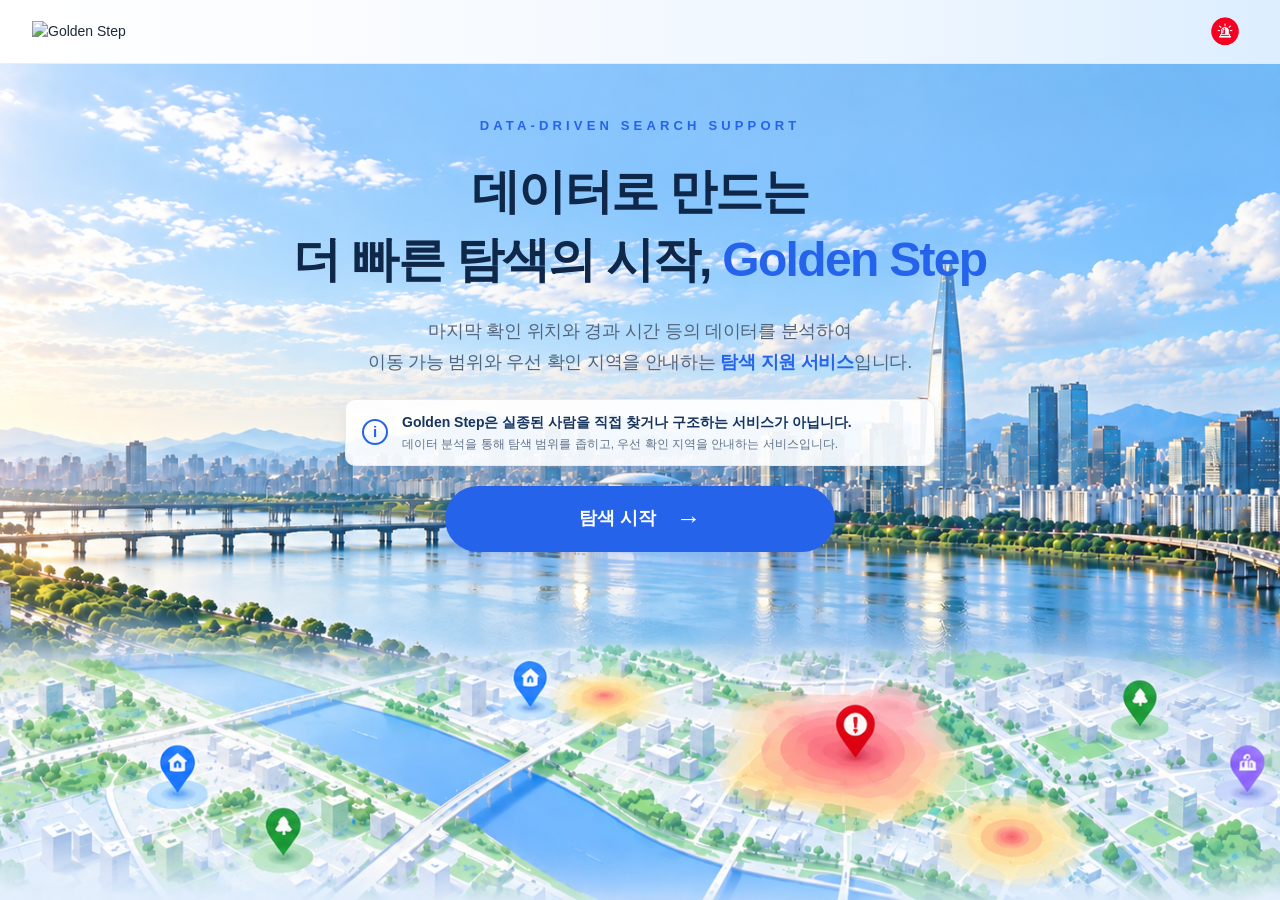
==== index.html @ 585c3cc8 "[FEAT] 메인페이지 UI 및 에셋 적용" ====
<!DOCTYPE html>
<html lang="ko">

<head>
  <meta charset="UTF-8">
  <meta name="viewport" content="width=device-width, initial-scale=1.0">

  <title>Golden Step</title>

  <link rel="stylesheet" crossorigin
    href="https://cdn.jsdelivr.net/gh/orioncactus/pretendard/dist/web/static/pretendard.css">
  <link rel="stylesheet" href="./css/common.css">
  <link rel="stylesheet" href="./css/main.css">
</head>

<body>
  <header class="header">
    <div class="header-inner">
      <a class="header-logo" href="./index.html">
        <img src="./assets/images/golden-step-logo.png" alt="Golden Step">
      </a>

      <button class="emergency-button" type="button" aria-label="112 긴급 신고"></button>
    </div>
  </header>

  <main class="main">
    <section class="hero">
      <div class="hero-overlay"></div>

      <div class="hero-content">
        <p class="hero-eyebrow">
          DATA-DRIVEN SEARCH SUPPORT
        </p>

        <h1 class="hero-title">
          데이터로 만드는<br>
          더 빠른 탐색의 시작,
          <strong>Golden Step</strong>
        </h1>

        <p class="hero-description">
          마지막 확인 위치와 경과 시간 등의 데이터를 분석하여<br>
          이동 가능 범위와 우선 확인 지역을 안내하는
          <strong>탐색 지원 서비스</strong>입니다.
        </p>

        <div class="hero-notice">
          <div class="notice-icon" aria-hidden="true">i</div>

          <div class="notice-content">
            <p class="notice-title">
              Golden Step은 실종된 사람을 직접 찾거나 구조하는 서비스가 아닙니다.
            </p>

            <p class="notice-description">
              데이터 분석을 통해 탐색 범위를 좁히고, 우선 확인 지역을 안내하는 서비스입니다.
            </p>
          </div>
        </div>

        <a class="hero-button" href="#">
          <span>탐색 시작</span>
          <span class="hero-button-arrow" aria-hidden="true">→</span>
        </a>
      </div>
    </section>
  </main>

  <script src="./js/main.js"></script>
</body>

</html>
---- css/common.css ----
:root {
  --color-primary: #2563eb;
  --color-primary-light: #eff6ff;

  --color-background: #f8fafc;
  --color-surface: #ffffff;

  --color-danger: #dc2626;

  --color-gray-900: #1f2937;
  --color-gray-700: #4b5563;
  --color-gray-400: #9ca3af;
  --color-gray-200: #e5e7eb;
  --color-gray-50: #f8fafc;

  --color-priority-low: #5b9bd5;
  --color-priority-medium: #d8a23a;
  --color-priority-high: #c96868;

  --max-content-width: 1200px;
}

* {
  box-sizing: border-box;
  margin: 0;
  padding: 0;
}

html {
  font-size: 16px;
}

body {
  min-width: 320px;
  background-color: var(--color-background);
  color: var(--color-gray-900);
  font-family:
    "Pretendard",
    -apple-system,
    BlinkMacSystemFont,
    "Segoe UI",
    sans-serif;
  font-size: 14px;
  font-weight: 400;
  line-height: 1.5;
}

button,
input,
select,
textarea {
  font: inherit;
}

button {
  border: 0;
  cursor: pointer;
}

a {
  color: inherit;
  text-decoration: none;
}

img {
  display: block;
  max-width: 100%;
}

.container {
  width: min(100% - 40px, var(--max-content-width));
  margin: 0 auto;
}

.page-title {
  font-size: 24px;
  font-weight: 700;
}

.section-title {
  font-size: 20px;
  font-weight: 600;
}

.card-title {
  font-size: 16px;
  font-weight: 600;
}

.caption {
  color: var(--color-gray-700);
  font-size: 12px;
  font-weight: 400;
}

.btn {
  display: inline-flex;
  align-items: center;
  justify-content: center;
  min-height: 44px;
  padding: 0 20px;
  border-radius: 8px;
  font-size: 14px;
  font-weight: 600;
}

.btn-primary {
  background-color: var(--color-primary);
  color: var(--color-surface);
}

.btn-primary:hover {
  opacity: 0.9;
}
---- css/main.css ----
.header {
  position: relative;
  z-index: 10;
  width: 100%;
  height: 64px;
  background: linear-gradient(90deg,
      #ffffff 0%,
      #f8fbff 35%,
      #eef6ff 70%,
      #dceeff 100%);
  border-bottom: 1px solid rgb(219 234 254 / 70%);
}

.header-inner {
  display: flex;
  align-items: center;
  justify-content: space-between;
  width: min(100% - 64px, 1340px);
  height: 100%;
  margin: 0 auto;
}

.header-logo {
  display: flex;
  align-items: center;
  flex-shrink: 0;
}

.header-logo img {
  display: block;
  width: 170px;
  height: auto;
  object-fit: contain;
}

.emergency-button {
  width: 46px;
  height: 46px;
  flex-shrink: 0;
  padding: 0;
  border: 0;
  background-color: transparent;
  background-image: url("../assets/icons/emergency-button.png");
  background-position: center;
  background-repeat: no-repeat;
  background-size: contain;
}

.main {
  width: 100%;
}

.hero {
  position: relative;
  width: 100%;
  min-height: calc(100vh - 64px);
  overflow: hidden;
  background-image: url("../assets/images/main-hero-map.png");
  background-position: center top;
  background-repeat: no-repeat;
  background-size: cover;
}

.hero-overlay {
  position: absolute;
  inset: 0;
  z-index: 0;
  background:
    linear-gradient(180deg,
      rgb(255 255 255 / 38%) 0%,
      rgb(255 255 255 / 26%) 28%,
      rgb(255 255 255 / 8%) 55%,
      transparent 75%);
}

.hero-content {
  position: relative;
  z-index: 1;
  display: flex;
  align-items: center;
  flex-direction: column;
  width: min(100% - 40px, 1100px);
  margin: 0 auto;
  padding-top: 52px;
  text-align: center;
}

.hero-eyebrow {
  margin-bottom: 22px;
  color: var(--color-primary);
  font-size: 13px;
  font-weight: 600;
  letter-spacing: 0.32em;
}

.hero-title {
  margin: 0;
  color: #0f2748;
  font-size: 48px;
  font-weight: 700;
  line-height: 1.42;
  letter-spacing: -0.035em;
}

.hero-title strong {
  color: var(--color-primary);
  font-weight: 700;
}

.hero-description {
  margin-top: 22px;
  color: #52657e;
  font-size: 18px;
  font-weight: 400;
  line-height: 1.75;
  letter-spacing: -0.015em;
}

.hero-description strong {
  color: var(--color-primary);
  font-weight: 600;
}

.hero-notice {
  display: flex;
  align-items: center;
  width: 590px;
  margin-top: 20px;
  padding: 12px 16px;
  border: 1px solid rgb(229 231 235 / 80%);
  border-radius: 10px;
  background-color: rgb(255 255 255 / 90%);
  box-shadow: 0 4px 16px rgb(15 23 42 / 5%);
  text-align: left;
}

.notice-icon {
  display: flex;
  align-items: center;
  justify-content: center;
  width: 26px;
  height: 26px;
  margin-right: 14px;
  flex-shrink: 0;
  border: 2px solid var(--color-primary);
  border-radius: 50%;
  color: var(--color-primary);
  font-size: 15px;
  font-weight: 700;
}

.notice-content {
  min-width: 0;
}

.notice-title {
  color: #17345f;
  font-size: 14px;
  font-weight: 600;
  line-height: 1.5;
}

.notice-description {
  margin-top: 2px;
  color: #60728a;
  font-size: 12px;
  font-weight: 400;
  line-height: 1.5;
}

.hero-button {
  display: flex;
  align-items: center;
  justify-content: center;
  gap: 20px;
  width: 390px;
  height: 66px;
  margin-top: 20px;
  border-radius: 999px;
  background-color: var(--color-primary);
  box-shadow: 0 10px 30px rgb(37 99 235 / 24%);
  color: var(--color-surface);
  font-size: 18px;
  font-weight: 600;
  transition:
    transform 0.2s ease,
    box-shadow 0.2s ease,
    background-color 0.2s ease;
}

.hero-button:hover {
  background-color: #1d4ed8;
  box-shadow: 0 14px 34px rgb(37 99 235 / 30%);
  transform: translateY(-2px);
}

.hero-button-arrow {
  font-size: 25px;
  font-weight: 400;
  line-height: 1;
}

@media (max-width: 900px) {
  .header-inner {
    width: min(100% - 40px, 1340px);
  }

  .header-logo img {
    width: 205px;
  }

  .emergency-button {
    width: 58px;
    height: 58px;
  }

  .hero {
    background-position: center top;
  }

  .hero-content {
    padding-top: 48px;
  }

  .hero-title {
    font-size: 42px;
  }

  .hero-description {
    font-size: 17px;
  }

  .hero-notice {
    width: min(590px, 90%);
  }
}

@media (max-width: 600px) {
  .header {
    height: 76px;
  }

  .header-inner {
    width: calc(100% - 32px);
  }

  .header-logo img {
    width: 165px;
  }

  .emergency-button {
    width: 48px;
    height: 48px;
  }

  .hero {
    min-height: calc(100vh - 76px);
    background-position: center top;
  }

  .hero-overlay {
    background:
      linear-gradient(180deg,
        rgb(255 255 255 / 55%) 0%,
        rgb(255 255 255 / 35%) 45%,
        rgb(255 255 255 / 8%) 75%,
        transparent 100%);
  }

  .hero-content {
    width: calc(100% - 32px);
    padding-top: 40px;
  }

  .hero-eyebrow {
    margin-bottom: 16px;
    font-size: 10px;
    letter-spacing: 0.22em;
  }

  .hero-title {
    font-size: 32px;
    line-height: 1.4;
  }

  .hero-description {
    margin-top: 18px;
    font-size: 15px;
    line-height: 1.65;
  }

  .hero-description br {
    display: none;
  }

  .hero-notice {
    width: 100%;
    margin-top: 18px;
    padding: 12px 14px;
  }

  .notice-icon {
    width: 24px;
    height: 24px;
    margin-right: 10px;
    font-size: 13px;
  }

  .notice-title {
    font-size: 12px;
  }

  .notice-description {
    font-size: 11px;
  }

  .hero-button {
    width: min(100%, 360px);
    height: 58px;
    margin-top: 18px;
    font-size: 16px;
  }

  .hero-button-arrow {
    font-size: 22px;
  }
}
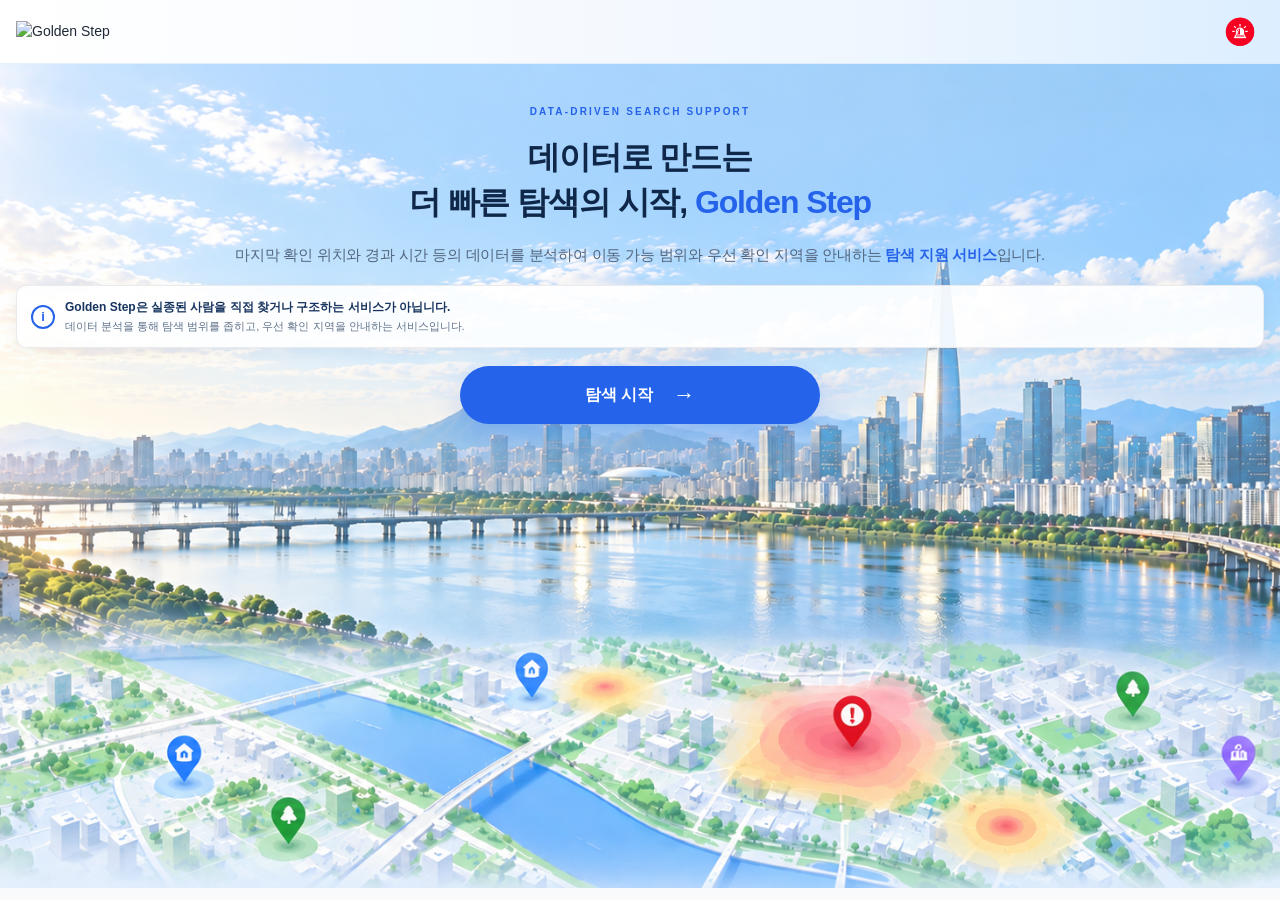
==== commit e92439d7: "[FEAT] 탐색정보 입력 화면 구현" ====
--- a/index.html
+++ b/index.html
@@ -59,7 +59,7 @@
           </div>
         </div>
 
-        <a class="hero-button" href="#">
+        <a class="hero-button" href="./search-form.html">
           <span>탐색 시작</span>
           <span class="hero-button-arrow" aria-hidden="true">→</span>
         </a>
--- a/css/common.css
+++ b/css/common.css
@@ -111,4 +111,86 @@
 
 .btn-primary:hover {
   opacity: 0.9;
+}
+
+.header {
+  position: relative;
+  z-index: 10;
+  width: 100%;
+  height: 64px;
+  background: linear-gradient(90deg,
+      #ffffff 0%,
+      #f8fbff 35%,
+      #eef6ff 70%,
+      #dceeff 100%);
+  border-bottom: 1px solid rgb(219 234 254 / 70%);
+}
+
+.header-inner {
+  display: flex;
+  align-items: center;
+  justify-content: space-between;
+  width: min(100% - 64px, 1340px);
+  height: 100%;
+  margin: 0 auto;
+}
+
+.header-logo {
+  display: flex;
+  align-items: center;
+  flex-shrink: 0;
+}
+
+.header-logo img {
+  display: block;
+  width: 170px;
+  height: auto;
+  object-fit: contain;
+}
+
+.emergency-button {
+  width: 46px;
+  height: 46px;
+  flex-shrink: 0;
+  padding: 0;
+  border: 0;
+  background-color: transparent;
+  background-image: url("../assets/icons/emergency-button.png");
+  background-position: center;
+  background-repeat: no-repeat;
+  background-size: contain;
+}
+
+@media (max-width: 900px) {
+  .header-inner {
+    width: min(100% - 40px, 1340px);
+  }
+}
+
+.header-logo img {
+  width: 205px;
+}
+
+.emergency-button {
+  width: 58px;
+  height: 58px;
+}
+
+@media (max-width: 600px) {
+  .header {
+    height: 76px;
+  }
+}
+
+.header-inner {
+  width: calc(100% - 32px);
+}
+
+.header-logo img {
+  width: 165px;
+}
+
+.emergency-button {
+  width: 48px;
+  height: 48px;
 }
--- a/css/main.css
+++ b/css/main.css
@@ -1,51 +1,3 @@
-.header {
-  position: relative;
-  z-index: 10;
-  width: 100%;
-  height: 64px;
-  background: linear-gradient(90deg,
-      #ffffff 0%,
-      #f8fbff 35%,
-      #eef6ff 70%,
-      #dceeff 100%);
-  border-bottom: 1px solid rgb(219 234 254 / 70%);
-}
-
-.header-inner {
-  display: flex;
-  align-items: center;
-  justify-content: space-between;
-  width: min(100% - 64px, 1340px);
-  height: 100%;
-  margin: 0 auto;
-}
-
-.header-logo {
-  display: flex;
-  align-items: center;
-  flex-shrink: 0;
-}
-
-.header-logo img {
-  display: block;
-  width: 170px;
-  height: auto;
-  object-fit: contain;
-}
-
-.emergency-button {
-  width: 46px;
-  height: 46px;
-  flex-shrink: 0;
-  padding: 0;
-  border: 0;
-  background-color: transparent;
-  background-image: url("../assets/icons/emergency-button.png");
-  background-position: center;
-  background-repeat: no-repeat;
-  background-size: contain;
-}
-
 .main {
   width: 100%;
 }
@@ -200,128 +152,94 @@
   line-height: 1;
 }
 
-@media (max-width: 900px) {
-  .header-inner {
-    width: min(100% - 40px, 1340px);
-  }
-
-  .header-logo img {
-    width: 205px;
-  }
-
-  .emergency-button {
-    width: 58px;
-    height: 58px;
-  }
-
-  .hero {
-    background-position: center top;
-  }
-
-  .hero-content {
-    padding-top: 48px;
-  }
-
-  .hero-title {
-    font-size: 42px;
-  }
-
-  .hero-description {
-    font-size: 17px;
-  }
-
-  .hero-notice {
-    width: min(590px, 90%);
-  }
-}
-
-@media (max-width: 600px) {
-  .header {
-    height: 76px;
-  }
-
-  .header-inner {
-    width: calc(100% - 32px);
-  }
-
-  .header-logo img {
-    width: 165px;
-  }
-
-  .emergency-button {
-    width: 48px;
-    height: 48px;
-  }
-
-  .hero {
-    min-height: calc(100vh - 76px);
-    background-position: center top;
-  }
-
-  .hero-overlay {
-    background:
-      linear-gradient(180deg,
-        rgb(255 255 255 / 55%) 0%,
-        rgb(255 255 255 / 35%) 45%,
-        rgb(255 255 255 / 8%) 75%,
-        transparent 100%);
-  }
-
-  .hero-content {
-    width: calc(100% - 32px);
-    padding-top: 40px;
-  }
-
-  .hero-eyebrow {
-    margin-bottom: 16px;
-    font-size: 10px;
-    letter-spacing: 0.22em;
-  }
-
-  .hero-title {
-    font-size: 32px;
-    line-height: 1.4;
-  }
-
-  .hero-description {
-    margin-top: 18px;
-    font-size: 15px;
-    line-height: 1.65;
-  }
-
-  .hero-description br {
-    display: none;
-  }
-
-  .hero-notice {
-    width: 100%;
-    margin-top: 18px;
-    padding: 12px 14px;
-  }
-
-  .notice-icon {
-    width: 24px;
-    height: 24px;
-    margin-right: 10px;
-    font-size: 13px;
-  }
-
-  .notice-title {
-    font-size: 12px;
-  }
-
-  .notice-description {
-    font-size: 11px;
-  }
-
-  .hero-button {
-    width: min(100%, 360px);
-    height: 58px;
-    margin-top: 18px;
-    font-size: 16px;
-  }
-
-  .hero-button-arrow {
-    font-size: 22px;
-  }
+.hero {
+  background-position: center top;
+}
+
+.hero-content {
+  padding-top: 48px;
+}
+
+.hero-title {
+  font-size: 42px;
+}
+
+.hero-description {
+  font-size: 17px;
+}
+
+.hero-notice {
+  width: min(590px, 90%);
+}
+
+.hero {
+  min-height: calc(100vh - 76px);
+  background-position: center top;
+}
+
+.hero-overlay {
+  background:
+    linear-gradient(180deg,
+      rgb(255 255 255 / 55%) 0%,
+      rgb(255 255 255 / 35%) 45%,
+      rgb(255 255 255 / 8%) 75%,
+      transparent 100%);
+}
+
+.hero-content {
+  width: calc(100% - 32px);
+  padding-top: 40px;
+}
+
+.hero-eyebrow {
+  margin-bottom: 16px;
+  font-size: 10px;
+  letter-spacing: 0.22em;
+}
+
+.hero-title {
+  font-size: 32px;
+  line-height: 1.4;
+}
+
+.hero-description {
+  margin-top: 18px;
+  font-size: 15px;
+  line-height: 1.65;
+}
+
+.hero-description br {
+  display: none;
+}
+
+.hero-notice {
+  width: 100%;
+  margin-top: 18px;
+  padding: 12px 14px;
+}
+
+.notice-icon {
+  width: 24px;
+  height: 24px;
+  margin-right: 10px;
+  font-size: 13px;
+}
+
+.notice-title {
+  font-size: 12px;
+}
+
+.notice-description {
+  font-size: 11px;
+}
+
+.hero-button {
+  width: min(100%, 360px);
+  height: 58px;
+  margin-top: 18px;
+  font-size: 16px;
+}
+
+.hero-button-arrow {
+  font-size: 22px;
 }
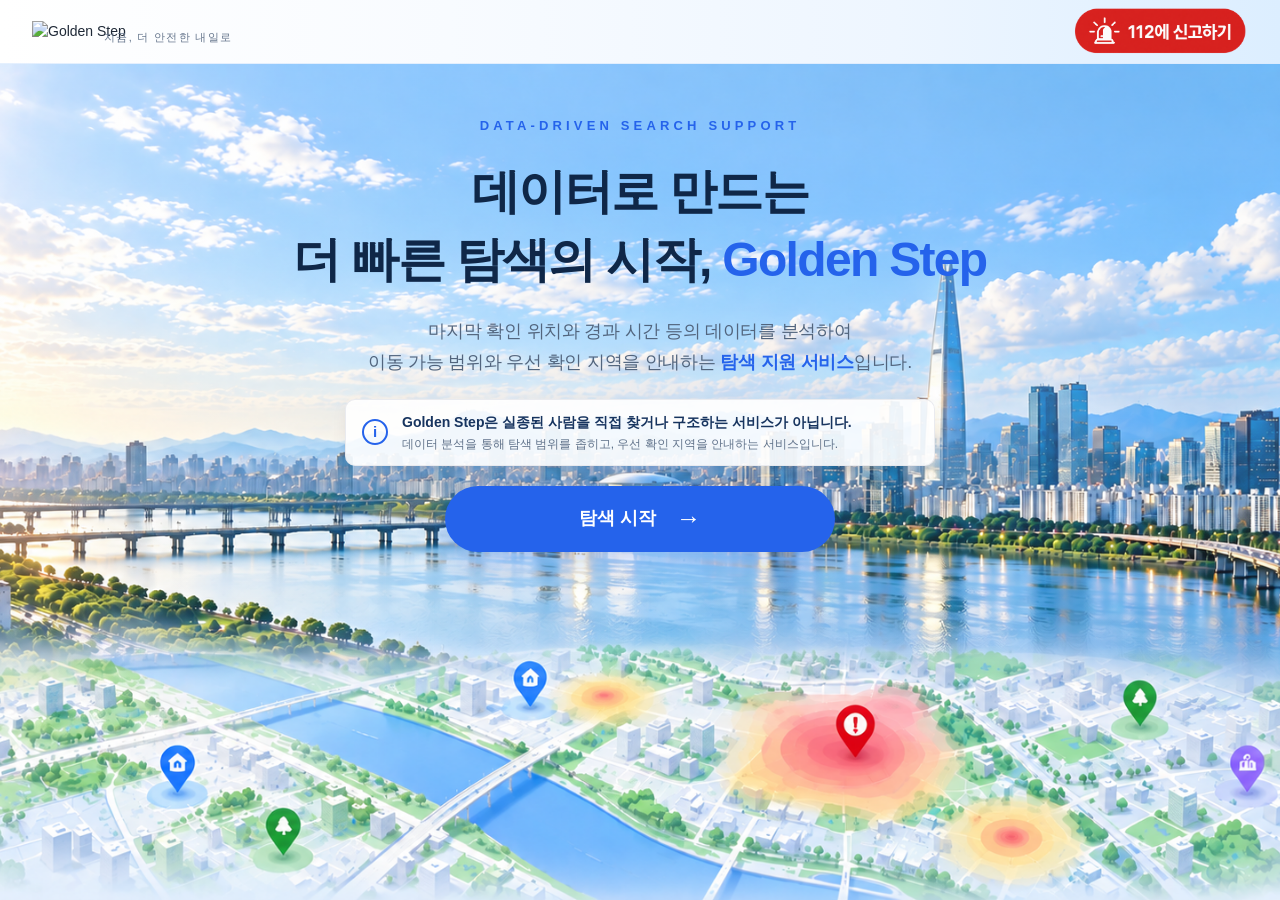
==== commit 5e5dec0a: "[FEAT] 탐색 흐름 및 공유 스냅샷 기능 구현" ====
--- a/index.html
+++ b/index.html
@@ -18,6 +18,9 @@
     <div class="header-inner">
       <a class="header-logo" href="./index.html">
         <img src="./assets/images/golden-step-logo.png" alt="Golden Step">
+        <span class="header-tagline">
+          지금, 더 안전한 내일로
+        </span>
       </a>
 
       <button class="emergency-button" type="button" aria-label="112 긴급 신고"></button>
@@ -59,14 +62,94 @@
           </div>
         </div>
 
-        <a class="hero-button" href="./search-form.html">
+        <button class="hero-button" id="search-start-button" type="button">
           <span>탐색 시작</span>
           <span class="hero-button-arrow" aria-hidden="true">→</span>
-        </a>
+        </button>
       </div>
     </section>
   </main>
 
+  <div class="safety-modal" id="safety-modal" aria-hidden="true">
+    <div class="safety-modal-backdrop"></div>
+
+    <section class="safety-modal-content" role="dialog" aria-modal="true" aria-labelledby="safety-modal-title">
+
+      <div class="safety-shield" aria-hidden="true">
+        <svg viewBox="0 0 24 24">
+          <path d="M12 3L19 6V11C19 15.8 16.1 19.4 12 21C7.9 19.4 5 15.8 5 11V6L12 3Z"></path>
+          <path d="M12 8V15"></path>
+          <path d="M9 11.5H15"></path>
+        </svg>
+      </div>
+
+      <h2 id="safety-modal-title">
+        안전한 탐색을 위해<br>
+        <strong>꼭 확인해주세요</strong>
+      </h2>
+
+      <p class="safety-intro">
+        Golden Step은 데이터 분석을 통해 우선 확인 지역을 안내하는 탐색 지원 서비스입니다.
+        안전 수칙을 빠짐없이 숙지하고 활용해주세요.
+      </p>
+
+      <div class="safety-notice-list">
+
+        <article class="safety-notice-card safety-notice-danger">
+          <div class="safety-notice-icon" aria-hidden="true">!</div>
+
+          <div>
+            <strong>직접 탐색은 항상 안전을 최우선으로 하세요.</strong>
+            <p>
+              위험한 지역이나 야간 단독 탐색은 지양하고,
+              가능한 2인 이상 함께 이동하세요.
+            </p>
+          </div>
+        </article>
+
+        <article class="safety-notice-card safety-notice-report">
+          <div class="safety-notice-icon" aria-hidden="true">
+            <svg viewBox="0 0 24 24">
+              <circle cx="8" cy="8" r="3"></circle>
+              <circle cx="16" cy="8" r="3"></circle>
+              <path d="M2.5 19C2.5 15.7 4.9 13.5 8 13.5"></path>
+              <path d="M21.5 19C21.5 15.7 19.1 13.5 16 13.5"></path>
+              <path d="M8 19C8 15.8 9.6 14 12 14C14.4 14 16 15.8 16 19"></path>
+            </svg>
+          </div>
+
+          <div>
+            <strong>관계 기관에 즉시 신고해 주세요.</strong>
+            <p>
+              실종이 의심되는 경우 지체하지 말고 경찰(112)에 신고하고,
+              본 서비스는 추가적인 탐색 지원 도구로 활용해주세요.
+            </p>
+          </div>
+        </article>
+
+        <article class="safety-notice-card safety-notice-info">
+          <div class="safety-notice-icon" aria-hidden="true">i</div>
+
+          <div>
+            <strong>안내 결과는 참고용으로 활용하세요.</strong>
+            <p>
+              분석 결과는 제한된 데이터를 기반으로 예측된 정보이며,
+              실제 위치와 다를 수 있습니다.
+            </p>
+          </div>
+        </article>
+
+      </div>
+
+      <button class="safety-confirm-button" id="safety-confirm-button" type="button">
+        <span>확인하고 시작하기</span>
+        <span aria-hidden="true">→</span>
+      </button>
+
+    </section>
+  </div>
+
+  <script src="./js/common.js"></script>
   <script src="./js/main.js"></script>
 </body>
 
--- a/css/common.css
+++ b/css/common.css
@@ -136,6 +136,7 @@
 }
 
 .header-logo {
+  position: relative;
   display: flex;
   align-items: center;
   flex-shrink: 0;
@@ -143,54 +144,254 @@
 
 .header-logo img {
   display: block;
-  width: 170px;
+  width: 205px;
   height: auto;
   object-fit: contain;
 }
 
+.header-tagline {
+  position: absolute;
+  left: 72px;
+  bottom: -1px;
+  color: #64748b;
+  font-size: 11px;
+  font-weight: 500;
+  line-height: 1;
+  letter-spacing: 0.12em;
+  white-space: nowrap;
+}
+
 .emergency-button {
-  width: 46px;
-  height: 46px;
+  width: 175px;
+  height: 60px;
   flex-shrink: 0;
   padding: 0;
   border: 0;
+
   background-color: transparent;
-  background-image: url("../assets/icons/emergency-button.png");
+  background-image: url("../assets/images/emergency-112.png");
   background-position: center;
   background-repeat: no-repeat;
   background-size: contain;
+
+  cursor: pointer;
 }
 
 @media (max-width: 900px) {
   .header-inner {
     width: min(100% - 40px, 1340px);
   }
-}
-
-.header-logo img {
-  width: 205px;
-}
-
-.emergency-button {
-  width: 58px;
-  height: 58px;
+
+  .header-logo img {
+    width: 185px;
+  }
+
+  .header-tagline {
+    left: 65px;
+    font-size: 10px;
+  }
+
+  .emergency-button {
+    width: 135px;
+    height: 42px;
+  }
 }
 
 @media (max-width: 600px) {
   .header {
-    height: 76px;
-  }
-}
-
-.header-inner {
-  width: calc(100% - 32px);
-}
-
-.header-logo img {
-  width: 165px;
-}
-
-.emergency-button {
-  width: 48px;
-  height: 48px;
+    height: 64px;
+  }
+
+  .header-inner {
+    width: calc(100% - 32px);
+  }
+
+  .header-logo img {
+    width: 150px;
+  }
+
+  .header-tagline {
+    left: 53px;
+    bottom: 0;
+    font-size: 8px;
+    letter-spacing: 0.08em;
+  }
+
+  .emergency-button {
+    width: 120px;
+    height: 38px;
+  }
+}
+
+.emergency-modal {
+  position: fixed;
+  inset: 0;
+  z-index: 9999;
+  display: flex;
+  visibility: hidden;
+  align-items: center;
+  justify-content: center;
+  padding: 20px;
+  opacity: 0;
+  transition:
+    opacity 0.2s ease,
+    visibility 0.2s ease;
+}
+
+.emergency-modal.is-open {
+  visibility: visible;
+  opacity: 1;
+}
+
+.emergency-modal-backdrop {
+  position: absolute;
+  inset: 0;
+  background-color: rgb(15 23 42 / 52%);
+}
+
+.emergency-modal-content {
+  position: relative;
+  z-index: 1;
+  width: min(100%, 400px);
+  padding: 34px 28px 26px;
+  border-radius: 18px;
+  background-color: #ffffff;
+  box-shadow: 0 20px 60px rgb(15 23 42 / 25%);
+  text-align: center;
+}
+
+.emergency-modal-close {
+  position: absolute;
+  top: 14px;
+  right: 16px;
+  display: flex;
+  align-items: center;
+  justify-content: center;
+  width: 36px;
+  height: 36px;
+  padding: 0;
+  border: 0;
+  background-color: transparent;
+  color: #64748b;
+  font-family: "Pretendard", sans-serif;
+  font-size: 28px;
+  font-weight: 300;
+  cursor: pointer;
+}
+
+.emergency-modal-icon {
+  display: flex;
+  align-items: center;
+  justify-content: center;
+  width: 72px;
+  height: 72px;
+  margin: 4px auto 18px;
+  border-radius: 50%;
+  background-color: #fee2e2;
+  color: #dc2626;
+  font-size: 24px;
+  font-weight: 800;
+}
+
+.emergency-modal-content h2 {
+  margin: 0;
+  color: #0f172a;
+  font-size: 22px;
+  font-weight: 700;
+}
+
+.emergency-modal-description {
+  margin: 10px 0 22px;
+  color: #64748b;
+  font-size: 14px;
+  line-height: 1.6;
+}
+
+.emergency-number {
+  display: flex;
+  align-items: center;
+  justify-content: center;
+  width: 100%;
+  height: 66px;
+  margin-bottom: 16px;
+  border: 1px solid #fecaca;
+  border-radius: 12px;
+  background-color: #fff7f7;
+}
+
+.emergency-number span {
+  color: #dc2626;
+  font-size: 30px;
+  font-weight: 800;
+  letter-spacing: 4px;
+}
+
+.emergency-call-button {
+  display: flex;
+  align-items: center;
+  justify-content: center;
+  gap: 9px;
+  width: 100%;
+  height: 52px;
+  border-radius: 10px;
+  background-color: #dc2626;
+  color: #ffffff;
+  font-size: 15px;
+  font-weight: 700;
+  text-decoration: none;
+  transition:
+    background-color 0.2s ease,
+    transform 0.2s ease;
+}
+
+.emergency-call-button:hover {
+  background-color: #b91c1c;
+  transform: translateY(-1px);
+}
+
+.emergency-call-icon {
+  font-size: 18px;
+}
+
+.emergency-cancel-button {
+  width: 100%;
+  height: 44px;
+  margin-top: 8px;
+  border: 0;
+  background-color: transparent;
+  color: #64748b;
+  font-family: "Pretendard", sans-serif;
+  font-size: 13px;
+  font-weight: 600;
+  cursor: pointer;
+}
+
+.emergency-cancel-button:hover {
+  color: #334155;
+}
+
+body.emergency-modal-open {
+  overflow: hidden;
+}
+
+@media (max-width: 600px) {
+  .emergency-modal {
+    align-items: flex-end;
+    padding: 0;
+  }
+
+  .emergency-modal-content {
+    width: 100%;
+    max-width: none;
+    padding: 32px 20px 24px;
+    border-radius: 20px 20px 0 0;
+  }
+
+  .emergency-number {
+    height: 62px;
+  }
+
+  .emergency-call-button {
+    height: 54px;
+  }
 }
--- a/css/main.css
+++ b/css/main.css
@@ -31,7 +31,7 @@
   display: flex;
   align-items: center;
   flex-direction: column;
-  width: min(100% - 40px, 1100px);
+  width: min(calc(100% - 40px), 1100px);
   margin: 0 auto;
   padding-top: 52px;
   text-align: center;
@@ -76,7 +76,7 @@
 .hero-notice {
   display: flex;
   align-items: center;
-  width: 590px;
+  width: min(590px, 100%);
   margin-top: 20px;
   padding: 12px 16px;
   border: 1px solid rgb(229 231 235 / 80%);
@@ -125,7 +125,7 @@
   align-items: center;
   justify-content: center;
   gap: 20px;
-  width: 390px;
+  width: min(390px, 100%);
   height: 66px;
   margin-top: 20px;
   border-radius: 999px;
@@ -152,94 +152,381 @@
   line-height: 1;
 }
 
-.hero {
-  background-position: center top;
-}
-
-.hero-content {
-  padding-top: 48px;
-}
-
-.hero-title {
-  font-size: 42px;
-}
-
-.hero-description {
-  font-size: 17px;
-}
-
-.hero-notice {
-  width: min(590px, 90%);
-}
-
-.hero {
-  min-height: calc(100vh - 76px);
-  background-position: center top;
-}
-
-.hero-overlay {
-  background:
-    linear-gradient(180deg,
-      rgb(255 255 255 / 55%) 0%,
-      rgb(255 255 255 / 35%) 45%,
-      rgb(255 255 255 / 8%) 75%,
-      transparent 100%);
-}
-
-.hero-content {
-  width: calc(100% - 32px);
-  padding-top: 40px;
-}
-
-.hero-eyebrow {
-  margin-bottom: 16px;
-  font-size: 10px;
-  letter-spacing: 0.22em;
-}
-
-.hero-title {
-  font-size: 32px;
-  line-height: 1.4;
-}
-
-.hero-description {
-  margin-top: 18px;
+@media (max-width: 900px) {
+  .hero {
+    background-position: center top;
+  }
+
+  .hero-content {
+    padding-top: 48px;
+  }
+
+  .hero-title {
+    font-size: 42px;
+  }
+
+  .hero-description {
+    font-size: 17px;
+  }
+
+  .hero-notice {
+    width: min(590px, 90%);
+  }
+}
+
+@media (max-width: 600px) {
+  .hero {
+    min-height: calc(100vh - 76px);
+    background-position: center top;
+  }
+
+  .hero-overlay {
+    background:
+      linear-gradient(180deg,
+        rgb(255 255 255 / 55%) 0%,
+        rgb(255 255 255 / 35%) 45%,
+        rgb(255 255 255 / 8%) 75%,
+        transparent 100%);
+  }
+
+  .hero-content {
+    width: calc(100% - 32px);
+    padding-top: 40px;
+  }
+
+  .hero-eyebrow {
+    margin-bottom: 16px;
+    font-size: 10px;
+    letter-spacing: 0.22em;
+  }
+
+  .hero-title {
+    font-size: 32px;
+    line-height: 1.4;
+  }
+
+  .hero-description {
+    margin-top: 18px;
+    font-size: 15px;
+    line-height: 1.65;
+  }
+
+  .hero-description br {
+    display: none;
+  }
+
+  .hero-notice {
+    width: 100%;
+    margin-top: 18px;
+    padding: 12px 14px;
+  }
+
+  .notice-icon {
+    width: 24px;
+    height: 24px;
+    margin-right: 10px;
+    font-size: 13px;
+  }
+
+  .notice-title {
+    font-size: 12px;
+  }
+
+  .notice-description {
+    font-size: 11px;
+  }
+
+  .hero-button {
+    width: min(100%, 360px);
+    height: 58px;
+    margin-top: 18px;
+    font-size: 16px;
+  }
+
+  .hero-button-arrow {
+    font-size: 22px;
+  }
+}
+
+.safety-modal {
+  position: fixed;
+  inset: 0;
+  z-index: 9000;
+  display: flex;
+  visibility: hidden;
+  align-items: center;
+  justify-content: center;
+  padding: 24px;
+  opacity: 0;
+  transition:
+    opacity 0.25s ease,
+    visibility 0.25s ease;
+}
+
+.safety-modal.is-open {
+  visibility: visible;
+  opacity: 1;
+}
+
+.safety-modal-backdrop {
+  position: absolute;
+  inset: 0;
+  background-color: rgb(15 39 72 / 62%);
+  backdrop-filter: blur(2px);
+}
+
+.safety-modal-content {
+  position: relative;
+  z-index: 1;
+  width: min(100%, 520px);
+  max-height: calc(100vh - 48px);
+  overflow-y: auto;
+  padding: 30px 28px 24px;
+  border: 1px solid rgb(255 255 255 / 60%);
+  border-radius: 18px;
+  background-color: #ffffff;
+  box-shadow: 0 24px 70px rgb(15 23 42 / 30%);
+  text-align: center;
+}
+
+.safety-shield {
+  display: flex;
+  align-items: center;
+  justify-content: center;
+  width: 58px;
+  height: 58px;
+  margin: 0 auto 14px;
+  border-radius: 50%;
+  background-color: #e7f2ff;
+}
+
+.safety-shield svg {
+  width: 32px;
+  height: 32px;
+  fill: none;
+  stroke: #087cf0;
+  stroke-linecap: round;
+  stroke-linejoin: round;
+  stroke-width: 1.8;
+}
+
+.safety-modal-content h2 {
+  margin: 0;
+  color: #0f2748;
+  font-size: 28px;
+  font-weight: 700;
+  line-height: 1.35;
+  letter-spacing: -0.03em;
+}
+
+.safety-modal-content h2 strong {
+  color: #087cf0;
+  font-weight: 800;
+}
+
+.safety-intro {
+  width: min(100%, 430px);
+  margin: 14px auto 20px;
+  color: #455b73;
   font-size: 15px;
+  font-weight: 500;
+  line-height: 1.7;
+  word-break: keep-all;
+}
+
+.safety-notice-list {
+  display: flex;
+  flex-direction: column;
+  gap: 8px;
+}
+
+.safety-notice-card {
+  display: flex;
+  align-items: center;
+  gap: 14px;
+  padding: 15px 16px;
+  border-radius: 12px;
+  text-align: left;
+}
+
+.safety-notice-card>div:last-child {
+  min-width: 0;
+}
+
+.safety-notice-card strong {
+  display: block;
+  margin-bottom: 5px;
+  font-size: 15px;
+  font-weight: 700;
+  line-height: 1.45;
+}
+
+.safety-notice-card p {
+  margin: 0;
+  font-size: 13px;
+  font-weight: 500;
   line-height: 1.65;
-}
-
-.hero-description br {
-  display: none;
-}
-
-.hero-notice {
-  width: 100%;
-  margin-top: 18px;
-  padding: 12px 14px;
-}
-
-.notice-icon {
+  word-break: keep-all;
+}
+
+.safety-notice-icon {
+  display: flex;
+  align-items: center;
+  justify-content: center;
+  width: 38px;
+  height: 38px;
+  flex-shrink: 0;
+  border-radius: 50%;
+  font-size: 19px;
+  font-weight: 800;
+}
+
+.safety-notice-icon svg {
   width: 24px;
   height: 24px;
-  margin-right: 10px;
-  font-size: 13px;
-}
-
-.notice-title {
-  font-size: 12px;
-}
-
-.notice-description {
-  font-size: 11px;
-}
-
-.hero-button {
-  width: min(100%, 360px);
-  height: 58px;
-  margin-top: 18px;
-  font-size: 16px;
-}
-
-.hero-button-arrow {
-  font-size: 22px;
+  fill: none;
+  stroke: currentcolor;
+  stroke-linecap: round;
+  stroke-linejoin: round;
+  stroke-width: 1.8;
+}
+
+.safety-notice-danger {
+  background-color: #fff2f2;
+}
+
+.safety-notice-danger .safety-notice-icon {
+  background-color: #fee2e2;
+  color: #dc2626;
+}
+
+.safety-notice-danger strong {
+  color: #dc2626;
+}
+
+.safety-notice-danger p {
+  color: #5f4a50;
+}
+
+.safety-notice-report {
+  background-color: #eff7ff;
+}
+
+.safety-notice-report .safety-notice-icon {
+  background-color: #dbeeff;
+  color: #087cf0;
+}
+
+.safety-notice-report strong {
+  color: #0875e5;
+}
+
+.safety-notice-report p {
+  color: #455e76;
+}
+
+.safety-notice-info {
+  background-color: #f3f6fa;
+}
+
+.safety-notice-info .safety-notice-icon {
+  background-color: #e1e8f0;
+  color: #52677f;
+}
+
+.safety-notice-info strong {
+  color: #34495f;
+}
+
+.safety-notice-info p {
+  color: #68798b;
+}
+
+.safety-confirm-button {
+  display: flex;
+  align-items: center;
+  justify-content: center;
+  gap: 12px;
+  width: 100%;
+  height: 54px;
+  margin-top: 12px;
+  border: 0;
+  border-radius: 999px;
+  background:
+    linear-gradient(90deg,
+      #087cf0 0%,
+      #1469e8 100%);
+  box-shadow: 0 8px 20px rgb(8 124 240 / 22%);
+  color: #ffffff;
+  font-family: "Pretendard", sans-serif;
+  font-size: 15px;
+  font-weight: 700;
+  cursor: pointer;
+  transition:
+    transform 0.2s ease,
+    box-shadow 0.2s ease;
+}
+
+.safety-confirm-button:hover {
+  box-shadow: 0 11px 26px rgb(8 124 240 / 30%);
+  transform: translateY(-1px);
+}
+
+body.safety-modal-open {
+  overflow: hidden;
+}
+
+@media (max-width: 600px) {
+  .safety-modal {
+    padding: 16px;
+  }
+
+  .safety-modal-content {
+    max-height: calc(100vh - 32px);
+    padding: 24px 16px 18px;
+    border-radius: 16px;
+  }
+
+  .safety-shield {
+    width: 50px;
+    height: 50px;
+    margin-bottom: 12px;
+  }
+
+  .safety-shield svg {
+    width: 28px;
+    height: 28px;
+  }
+
+  .safety-modal-content h2 {
+    font-size: 22px;
+  }
+
+  .safety-intro {
+    margin: 10px auto 14px;
+    font-size: 12px;
+  }
+
+  .safety-notice-card {
+    gap: 11px;
+    padding: 12px;
+  }
+
+  .safety-notice-icon {
+    width: 34px;
+    height: 34px;
+  }
+
+  .safety-notice-card strong {
+    font-size: 12px;
+  }
+
+  .safety-notice-card p {
+    font-size: 10px;
+  }
+
+  .safety-confirm-button {
+    height: 52px;
+    margin-top: 10px;
+  }
 }
